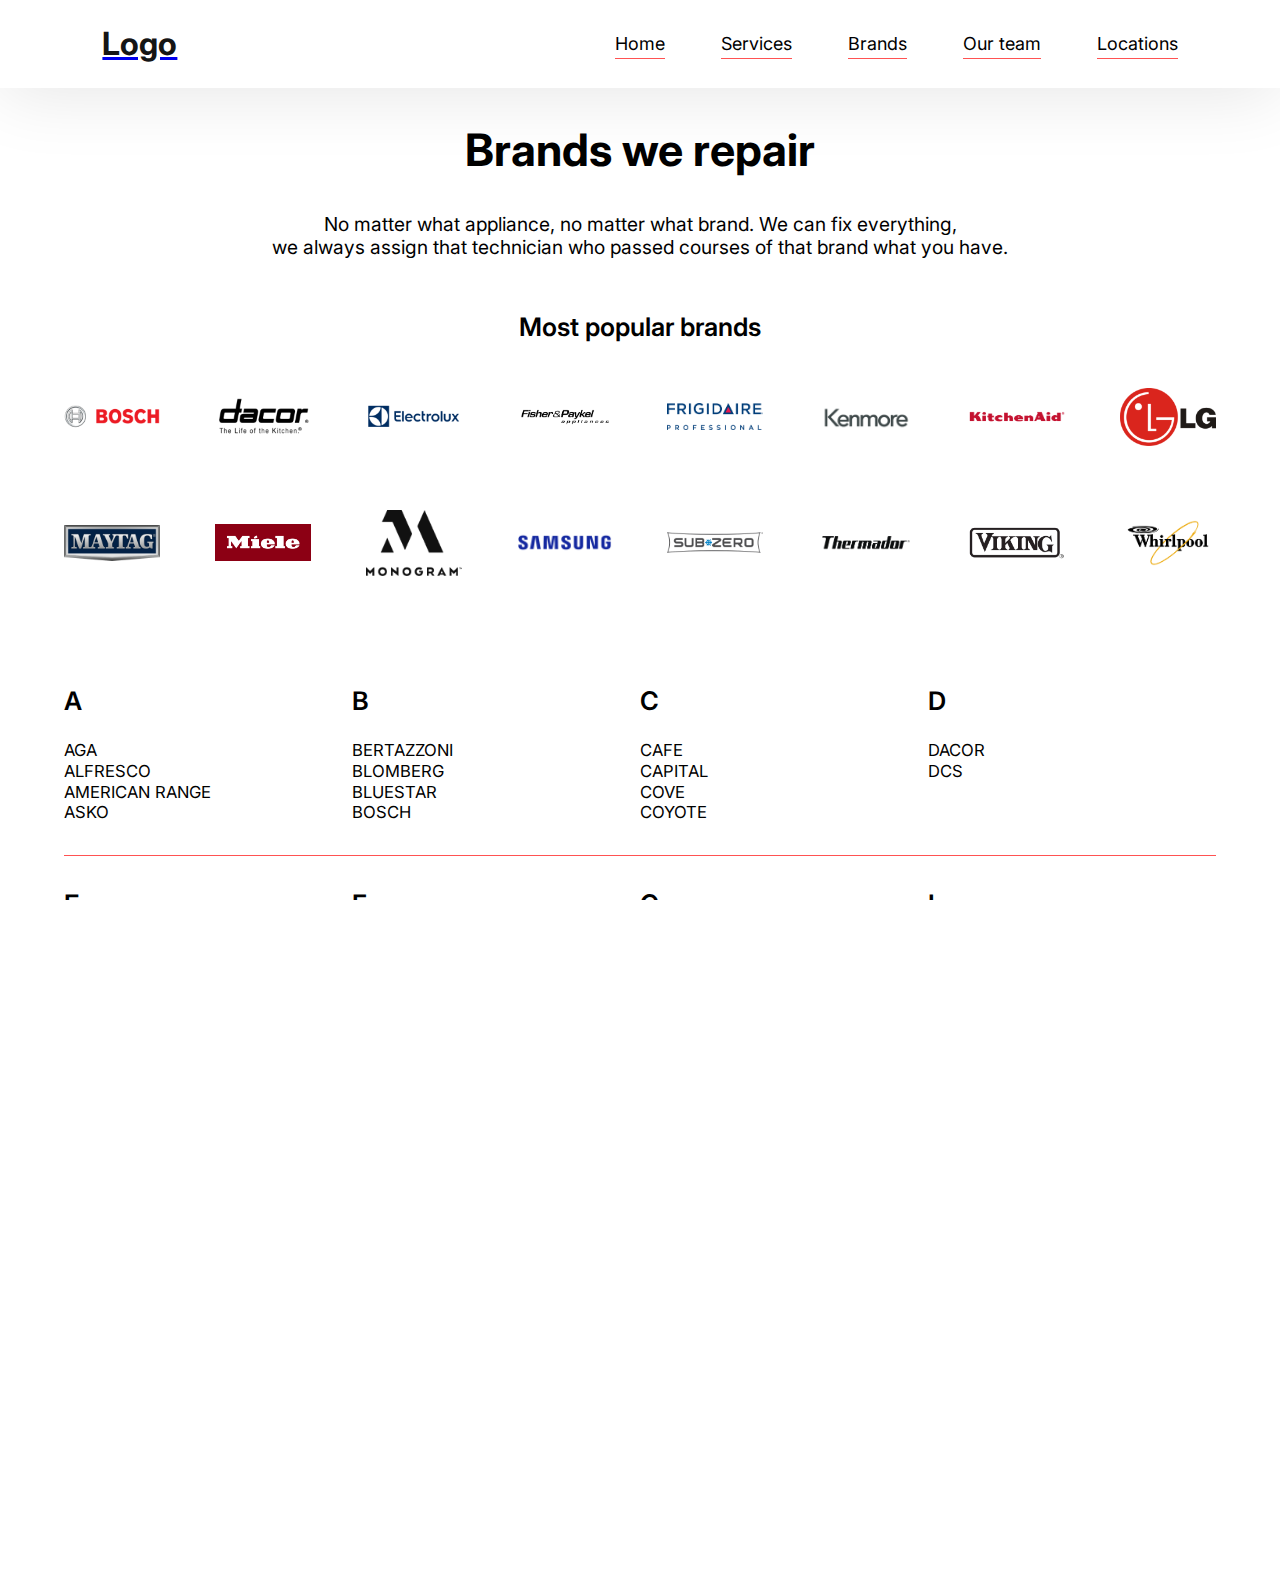
==== brands.html @ aed4b924 "Brands page initial pass" ====
<!DOCTYPE html>
<html lang="en">

<head>
  <meta charset="UTF-8">
  <meta http-equiv="X-UA-Compatible" content="IE=edge">
  <meta name="viewport" content="width=device-width, initial-scale=1.0">
  <link rel="preconnect" href="https://fonts.googleapis.com">
  <link rel="preconnect" href="https://fonts.gstatic.com" crossorigin>
  <link href="https://fonts.googleapis.com/css2?family=Inter:wght@400;500&family=M+PLUS+1:wght@500&display=swap"
    rel="stylesheet">
  <link rel="stylesheet" href="./commonStyle.css">
  <link rel="stylesheet" href="./style.css">
  <script defer src="./main.js"></script>
  <title>Brands</title>
</head>

<body>
  <header class='main-header'>
    <div class="menu-wrap">
      <!-- Logo container -->
      <a href='./index.html' target='_blank' class="logo-wrap">
        <h1 class="logo">Logo</h1>
      </a>

      <!-- When this is checked, nav menu is dropped -->
      <input type='checkbox' id='nav-tog'>

      <!-- Hamburger btn -->
      <label for='nav-tog' class="drop-trigger">
        <img src="./media/nav.svg" alt="" srcset="">
      </label>

      <!-- Menu -->
      <nav class="main-nav">
        <!-- Menu items -->
        <a href='./index.html' class="nav-item">
          <span>Home</span>
        </a>
        <a href='./services.html' class="nav-item">
          <span>Services</span>
        </a>
        <a href='./brands.html' class="nav-item">
          <span>Brands</span>
        </a>
        <a href='./team.html' class="nav-item">
          <span>Our team</span>
        </a>
        <a href='#' class="nav-item">
          <span>Locations</span>
        </a>
      </nav>
    </div>
  </header>
  <section id="brands">
    <h1 class="page-title">Brands we repair</h1>
    <h2 class="page-description">No matter what appliance, no matter what brand. We can fix everything, </br>we always
      assign
      that technician who passed
      courses of that brand what you have.
    </h2>

    <h3 id="popular-brands">Most popular brands</h3>

    <div id="brands-gallery">
      <div class="brands-row">
        <div class="brand-logo"><img src="./media/brands/bosch.png" alt="" srcset=""></div>
        <div class="brand-logo"><img src="./media/brands/dacor.png" alt="" srcset=""></div>
        <div class="brand-logo"><img src="./media/brands/electrolux.png" alt="" srcset=""></div>
        <div class="brand-logo"><img src="./media/brands/fisherpaykel.png" alt="" srcset=""></div>
        <div class="brand-logo"><img src="./media/brands/frigidaire.png" alt="" srcset=""></div>
        <div class="brand-logo"><img src="./media/brands/kenmore.png" alt="" srcset=""></div>
        <div class="brand-logo"><img src="./media/brands/kitchenaid.png" alt="" srcset=""></div>
        <div class="brand-logo"><img src="./media/brands/lg.png" alt="" srcset=""></div>
      </div>
      <div class="brands-row">
        <div class="brand-logo"><img src="./media/brands/maytag.png" alt="" srcset=""></div>
        <div class="brand-logo"><img src="./media/brands/miele.png" alt="" srcset=""></div>
        <div class="brand-logo"><img src="./media/brands/monogram.png" alt="" srcset=""></div>
        <div class="brand-logo"><img src="./media/brands/samsung.png" alt="" srcset=""></div>
        <div class="brand-logo"><img src="./media/brands/subzero.png" alt="" srcset=""></div>
        <div class="brand-logo"><img src="./media/brands/thermador.png" alt="" srcset=""></div>
        <div class="brand-logo"><img src="./media/brands/viking.png" alt="" srcset=""></div>
        <div class="brand-logo"><img src="./media/brands/whirlpool.png" alt="" srcset=""></div>
      </div>
    </div>
    <div id="alphabet-selector">
      <div class="letters-row">
        <h2 class="letter">A</h2>
        <h2 class="letter">B</h2>
        <h2 class="letter">C</h2>
        <h2 class="letter">D</h2>
        <h2 class="letter">E</h2>
        <h2 class="letter">F</h2>
        <h2 class="letter">G</h2>
        <h2 class="letter">H</h2>
        <h2 class="letter">I</h2>
      </div>
      <div class="letters-row">
        <h2 class="letter">J</h2>
        <h2 class="letter">K</h2>
        <h2 class="letter">L</h2>
        <h2 class="letter">M</h2>
        <h2 class="letter">N</h2>
        <h2 class="letter">O</h2>
        <h2 class="letter">P</h2>
        <h2 class="letter">Q</h2>
        <h2 class="letter">R</h2>
      </div>
      <div class="letters-row">
        <h2 class="letter">S</h2>
        <h2 class="letter">T</h2>
        <h2 class="letter">U</h2>
        <h2 class="letter">V</h2>
        <h2 class="letter">W</h2>
        <h2 class="letter">X</h2>
        <h2 class="letter">Y</h2>
        <h2 class="letter">Z</h2>
      </div>
    </div>

    <div id="brands-alphabet">
    </div>
  </section>

</body>

</html>
---- commonStyle.css ----
:root {
  --header-color: #fff;
  --header-text-color: #151515;
  --header-hover-border: #FF5252;
  --inter-font-family: 'Inter';
  --mplus-font-family: 'M PLUS 1';
  --book-button-color: #FF5252;
  --book-button-text-color: #F7F7F7;
}

/* NAVIGATION */
header {
  width: 100vw;
  height: 64px;
  background: var(--header-color);
  box-shadow: 0px 6px 70px rgba(0, 0, 0, 0.1);
  display: flex;
  justify-content: center;
  font-family: var(--inter-font-family);
  padding: 0 8vw;
}

.menu-wrap {
  display: flex;
  flex-wrap: nowrap;
  justify-content: space-between;
  align-items: center;
  max-width: 100vw;
  width: 100%;
  margin: auto;
}

.logo-wrap {
  width: 50px;
  min-height: 40px;
}

.logo-wrap .logo {
  color: var(--header-text-color);
}

/* =====================
    Mobile Nav closed
====================== */
.main-nav {
  position: absolute;
  top: 0;
  left: 0;
  width: 100%;
  height: 0vh;
  transition: height .0s ease-out .4s, opacity .2s ease-out .2s, top .2s ease-in 0s;
  opacity: 0;
  display: flex;
  flex-direction: column;
  align-items: center;
  z-index: 3;
  overflow: hidden;
  background-color: rgb(240, 240, 240);
  top: -100%
}

.nav-item {
  display: block;
  padding: 8px 0;
  color: rgb(0, 0, 0);
  font-size: 20px;
  width: 100%;
  text-align: center;
  z-index: 100;
  margin-bottom: 32px;
}

.nav-item:first-of-type {
  margin-top: 100px;
}

a.nav-item {
  text-decoration: none;
}

.nav-item span {
  padding-bottom: 4px;
  border-bottom: 1px solid var(--header-hover-border);
}

.drop-trigger {
  z-index: 4;
  cursor: pointer;
}

/* Checkbox used for toggle */
#nav-tog {
  display: none;
}

#nav-tog:checked~.main-nav {
  transition: height .23s ease-in 0s, opacity .2s ease-in 0s, top .23s ease-out .21s;
  opacity: 0.95;
  height: 100vh;
  top: 0%;
  overflow-y: scroll;
}

.primary-btn,
.secondary-btn {
  color: white;
  display: inline-block;
  background-color: var(--book-button-color);
  text-shadow: none;
  font-weight: 400;
  color: var(--book-button-text-color);
  width: 15vw;
  text-align: center;
  padding: 12px 0;
  font-family: var(--inter-font-family);
  font-size: 1.5vw;
  text-decoration: none;
  border-radius: 8px;
  margin: 10px 20px 0 20px;
  transition: 0.3s;
}

.secondary-btn {
  color: var(--header-text-color);
  background-color: var(--book-button-text-color);
  border: 1px solid #151515;
  cursor: pointer;
}

.primary-btn:hover {
  background-color: #EE2B2B;
}

.primary-btn:active {
  background-color: #E02828;
}

/* ============================
    Large screen nav
============================= */
@media screen and (min-width: 744px) {
  header {
    height: 88px;
  }

  /* Hides mobile-specific elements */
  .drop-trigger {
    display: none;
  }

  .main-nav {
    height: auto;
    position: relative;
    top: 0%;
    flex-direction: row;
    justify-content: flex-end;
    opacity: 1;
    background: rgba(0, 0, 0, 0);
  }

  .nav-item:first-of-type {
    margin-top: 0;
  }

  .nav-item {
    font-size: 18px;
    width: auto;
    margin-bottom: 0;
  }

  .nav-item:not(:first-child) {
    margin-left: 56px;
  }
}
---- style.css ----
:root {
  --header-color: #fff;
  --header-text-color: #151515;
  --header-hover-border: #FF5252;
  --inter-font-family: 'Inter';
  --mplus-font-family: 'M PLUS 1';
  --book-button-color: #FF5252;
  --book-button-text-color: #F7F7F7;
}

* {
  margin: 0;
  padding: 0;
  box-sizing: border-box;
  line-height: 1.24;
  font-family: var(--inter-font-family);
}

html, body {
  width: 100%;
  height: 100vh;
  overflow-x: hidden;
}

section {
  padding: 0 5% 5% 5%;
}

/* CAROUSEL */
#hero, #carousel {
  padding: 0;
  height: 50vh;
  min-height: 400px;
  overflow: hidden;
}

#carousel {
  position: relative;
}

#carousel h1 {
  font-family: var(--mplus-font-family);
  font-size: min(5vw, 96px);
  margin-bottom: 3vh;
}

#carousel h3 {
  font-family: var(--mplus-font-family);
  font-size: min(48px, 2.4vw);
  line-height: 1.34;
  letter-spacing: 4.5%;
  text-align: center;
  padding: 0 20%;
  margin-bottom: 4vh;
}

#carousel::after {
  content: "";
  position: absolute;
  left: 0;
  top: 0;
  box-shadow: inset 0px 0px 120px 30px rgba(0, 0, 0, 0.35);
  width: 100%;
  height: 100%;
  pointer-events: none;
}

#carousel ul {
  overflow: auto;
  display: flex;
  height: 50vh;
  min-height: 400px;
  scroll-snap-type: x mandatory;
  scroll-snap-points-y: repeat(100%);
  scroll-behavior: smooth;
  background: gray;
  -ms-overflow-style: none;
  /* IE and Edge */
  scrollbar-width: none;
  /* Firefox */
  width: 100%;
}

#carousel ul::-webkit-scrollbar {
  display: none;
  /* Hide scrollbar for Chrome, Safari and Opera */
}

#carousel ul li {
  width: 100%;
  min-width: 100%;
  list-style: none;
  background: url(./media/hero/ozone.png) center center / cover no-repeat;
  scroll-snap-align: start;
  display: flex;
  justify-content: center;
  align-items: center;
  color: white;
  font-weight: bold;
  font-size: 30px;
  text-align: center;
  text-shadow: 0px 0px 10px rgba(0, 0, 0, 0.75);
}

#carousel ul li div {
  z-index: 2;
}

#carousel ol {
  position: absolute;
  bottom: 2vh;
  display: flex;
  justify-content: center;
  left: 50%;
  transform: translateX(-50%);
  z-index: 9;
}

#carousel ol li {
  list-style: none;
  padding: 0 1vw;
}

#carousel ol li p {
  font-family: var(--mplus-font-family);
  font-size: 16px;
  color: #ADADAD;
  margin-bottom: 4px;
}

#carousel ol li a {
  display: block;
  width: 5vw;
  border: 2px solid #ADADAD;
  border-radius: 10px;
}

#carousel ol li.selected a {
  border: 2px solid #FBFBFB;
}

#carousel ol li.selected p {
  color: #FBFBFB;
}

#carousel .prev,
#carousel .next {
  user-select: none;
  cursor: pointer;
  font-size: 50px;
  color: white;
  position: absolute;
  left: 0;
  padding: 4vw;
  top: 50%;
  transform: translateY(-50%);
  z-index: 9;
}

#carousel .next {
  left: auto;
  right: 0;
}

/* DEMO CSS */
#carousel ul li:nth-child(2) {
  background-image: url(./media/hero/freeDiagnostic.png);
}

#carousel ul li:nth-child(3) {
  background-image: url(./media/hero/50Off.png);
}

/* SERVICES PAGE */
section#services {
  width: 100%;
}

#services-gallery {
  width: 100%;
  margin: 4% 0;
  display: grid;
  grid-template-columns: 1fr 1fr 1fr;
}

h1.page-title {
  width: 100%;
  margin-top: 3%;
  font-family: var(--inter-font-family);
  font-size: 3.5vw;
  text-align: center;
}

#welcome-name {
  color: #DC2041;
  text-transform: uppercase;
  margin-top: 1vw;
}

h2.page-description {
  width: 100%;
  margin-top: max(3%, 20px);
  font-family: var(--inter-font-family);
  font-size: max(15px, 1.5vw);
  text-align: center;
  line-height: 1.24;
  font-weight: 400;
}

.service-tile {
  display: flex;
  flex-direction: column;
  align-items: center;
  font-family: var(--inter-font-family);
  margin-bottom: 15%;
}

.service-tile img {
  max-width: 250px;
  width: 27vw;
}

.service-name {
  font-size: 2.5vw;
  font-weight: 600;
  line-height: 1.24;
  margin: 3.7% 0;
}

.divider {
  width: 72px;
  height: 2px;
  background-color: var(--header-hover-border);
  margin-bottom: 1%;
}

.service-learn-more {
  font-size: 20px;
  line-height: 1.24;
  font-weight: 400;
  margin-top: 6px;
  margin-bottom: 5%;
}

.service-learn-more:hover {
  cursor: pointer;
}

#service-advantages {
  margin: 4% 0;
  display: flex;
  justify-content: center;
  align-items: center;
  flex-wrap: wrap;
}

.advantage-tile {
  width: 18vw;
  min-width: 312px;
  height: 150px;
  display: flex;
  justify-content: center;
  align-items: center;
  padding-left: 2%;
  border: 1px solid var(--header-hover-border);
  border-radius: 16px;
  font-family: var(--inter-font-family);
  margin: 1.5vw 2vw;
}

.advantage-tile img {
  margin-right: 15%;
}

.advantage-tile p {
  font-size: max(20px, 1.1vw);
}

/* MODAL */

#modal .primary-btn,
#modal .secondary-btn {
  font-size: max(15px, 1.2vw);
}

#modal-heading {
  width: 100%;
  display: flex;
  justify-content: space-between;
  align-items: center;
  margin-bottom: 2%;
}

#modal-title {
  font-size: max(20px, 2vw);
  font-weight: 400;
}

#modal-divider {
  width: 80%;
  height: 2px;
  background-color: var(--header-hover-border);
}

#modal-description {
  width: 90%;
  margin-top: 40px;
  font-size: max(15px, 1.2vw);
  line-height: 1.4;
  max-height: 50vh;
  overflow-y: scroll;
}

#modal-buttons {
  width: 100%;
  display: flex;
  justify-content: center;
  align-items: center;
  margin-top: 40px;
}

.close-modal {
  width: 24px;
  height: 24px;
  background-color: #FBFBFB;
  cursor: pointer;
  z-index: 999;
}

.mask {
  position: fixed;
  top: 0;
  left: 0;
  width: 100vw;
  height: 100vh;
  background: rgba(0, 0, 0, 0.65);
  z-index: 5;
  visibility: hidden;
  opacity: 0;
  transition: 0.3s;
  display: flex;
  justify-content: center;
  align-items: center;
}

.modal {
  width: 50vw;
  background: #FBFBFB;
  z-index: 999;
  visibility: hidden;
  opacity: 0;
  transition: 0.3s ease-out;
  transform: translateY(45px);
  padding: 2vw 3.7vw;
  font-family: var(--inter-font-family);
  border-radius: 24px;
}

.active {
  visibility: visible;
  opacity: 1;
  display: flex;
  justify-content: center;
  align-items: center;
}

.active .modal {
  visibility: visible;
  opacity: 1;
  transform: translateY(0);
}

/* ABOUT */
h2.border-bottom-text {
  border-bottom: 1px solid #FF5252;
}

#year-insert {
  color: #DC2041;
  text-transform: uppercase;
}

#about-text-content {
  margin-top: 6%;
  width: 100%;
  display: flex;
  justify-content: space-between;
}

#about-text {
  width: 50vw;
}

#about-logo {
  width: 20vw;
  margin: 0 3vw;
}

#about-services {
  height: 100%;
}

#about-services ul {
  height: 100%;
  display: flex;
  flex-direction: column;
  justify-content: space-between;
}

#about-text-content .page-description {
  text-align: left;
}

#logo-content {
  display: flex;
  align-items: center;
  width: 50vw;
  justify-content: flex-end;
}

#logo-content ul {
  list-style: none;
}

.about-services-tile {
  display: flex;
  align-items: center;
  padding: 1vw  3.5vw;
  border: 1px solid #FF5252;
  border-radius: 16px;
  margin: 1vw 0;
}

.about-services-tile img {
  margin-right: 1vw;
  width: 24px;
  height: 24px;
}

#coupon-section {
  width: 100%;
  display: flex;
  justify-content: space-between;
  align-items: center;
}

#coupon-section h2,
#coupon-section h3 {
  font-size: 3.5vw;
  color: #FF5252;
  text-transform: uppercase;
  margin: 0 0 20px 0;
  width: 100%;
  text-align: center;
  white-space: nowrap;
}

#coupon-section h3 {
  font-size: 2vw;
}

#coupon {
  min-width: 50%;
  display: flex;
  flex-direction: column;
  align-items: center;
  border: 1px solid #FF5252;
  padding: 2% 5%;
  border-radius: 16px;
}

#coupon p {
  color: #BEBEBE;
  margin-top: 20px;
  text-align: center;
}

/* OUR TEAM */

#team-gallery {
  display: grid;
  grid-template-columns: 1fr 1fr 1fr 1fr;
  padding: 5% 0 5% 0;
}

.team-tile {
  display: flex;
  flex-direction: column;
  align-items: center;
  margin-bottom: 10%;
}

.team-photo {
  width: 304px;
  border: 1px solid #FF5252;
  border-radius: 16px;
  display: flex;
  justify-content: center;
  align-items: flex-end;
  flex: 1;
}

.team-tile h3 {
  font-size: max(24px, 2vw);
  margin-top: 1vw;
  font-weight: 600;
}

.team-tile .role {
  line-height: 2.7;
  font-size: max(14px, 1vw);
  border-bottom: 1px solid #FF5252;
}

.team-tile .leave-review {
  line-height: 2.7;
  font-size: max(16px, 1vw);
  color: black;
  cursor: pointer;
}

#reviews {
  display: flex;
  flex-direction: column;
  align-items: center;
}

#reviews .primary-btn {
  width: 25vw;
}

#customers-reviews-gallery {
  width: 100%;
  display: flex;
  margin-top: 5%;
  margin-bottom: 2%;
  justify-content: space-between;
  overflow: scroll;
}

/* Hide scrollbar for Chrome, Safari and Opera */
#customers-reviews-gallery::-webkit-scrollbar {
  display: none;
}

/* Hide scrollbar for IE, Edge and Firefox */
#customers-reviews-gallery {
  -ms-overflow-style: none;
  /* IE and Edge */
  scrollbar-width: none;
  /* Firefox */
}

.review-tile {
  width: 350px;
  min-width: 200px;
  max-height: 400px;
  flex: 1;
  border: 1px solid #FF5252;
  border-radius: 16px;
  padding: 20px;
  margin: 20px;
}

.review-tile .customer-name {
  font-size: max(16px, 1vw);
  margin-bottom: 20px;
  overflow: hidden;
  white-space: nowrap;
  text-overflow: ellipsis;
}

.review-tile .review-text {
  font-size: max(12px, 0.8vw);
  max-height: 70%;
  overflow: auto;
}

.stars-container {
  margin-bottom: 20px;
}

.stars-container svg {
  transition: 0.25s ease;
  fill: #F8BD25;
}

.review-stars {
  width: 100%;
  margin: 3.5vw 0;
  display: flex;
  justify-content: center;
  align-items: center;
}

.review-stars svg {
  fill: #BEBEBE;
}

.review-stars .selected {
  fill: #F8BD25;
}

.name-input, .review-input {
  border: 1px solid #FF5252;
  border-radius: 16px;
  padding: 16px;
  font-family: var(--inter-font-family);
  font-size: max(1.2vw, 16px);
}

.name-input {
  width: 50%;
}

.review-input {
  width: 100%;
  max-width: 100%;
  margin-top: 20px;
}

/* BRANDS */

#brands {
  display: flex;
  flex-direction: column;
  align-items: center;
}

h3#popular-brands,
h3.brand-letter {
  font-size: 2vw;
  font-weight: 600;
}

h3#popular-brands {
  text-align: center;
  margin: 4vw 0 2vw 0;
}

h3.brand-letter {
  margin-bottom: 24px;
}

.brands-row {
  display: flex;
  justify-content: space-between;
  align-items: center;
  width: 100%;
}

.brand-logo {
  width: calc(100% / 12);
  height: 96px;
  display: flex;
  justify-content: center;
  align-items: center;
  margin-bottom: 30px;
}

.brand-logo img {
  width: 100%;
  object-fit: contain;
}

#alphabet-selector {
  width: fit-content;
  margin-top: 5vw;
  border: 1px solid #FF5252;
  border-radius: 8px;
  display: none;
}

.letters-row {
  width: 100%;
  display: flex;
  justify-content: center;
}

.letters-row .letter {
  margin: 2vw;
  cursor: pointer;
}

.letter.empty {
  color: #BEBEBE;
  cursor: not-allowed;
}

#brands-alphabet {
  width: 100%;
  display: grid;
  grid-template-columns: 1fr 1fr 1fr 1fr;
  margin-top: 5vw;
}

.brand-block {
  margin-bottom: 2.5vw;
  padding-bottom: 2.5vw;
  border-bottom: 1px solid #FF5252;
}

.brand-block:nth-last-child(4),
.brand-block:nth-last-child(3),
.brand-block:nth-last-child(2),
.brand-block:nth-last-child(1) {
  border: none;
}

.brand-block p {
  font-size: max(1.3vw, 16px);
  line-height: 1.24;
}

@media screen and (max-width: 1200px){
  h3#popular-brands,
  h3.brand-letter {
    font-size: max(3.5vw, 16px);
  }

  #brands-gallery {
    flex-wrap: nowrap;
    max-width: 100%;
    overflow: auto;
  }

  .brand-logo {
    width: calc(100% / 5);
    min-width:calc(100% / 5);
    margin-right: 30px;
  }
  
}


@media screen and (max-width: 1400px) {
  #team-gallery {
    grid-template-columns: 1fr 1fr 1fr;
  }
}

@media screen and (max-width: 1050px) {
  #team-gallery {
    display: flex;
    max-width: 100%;
    overflow: scroll;
  }

  .team-tile {
    margin: 0 10px;
  }

  /* Hide scrollbar for Chrome, Safari and Opera */
  #team-gallery::-webkit-scrollbar {
    display: none;
  }

  /* Hide scrollbar for IE, Edge and Firefox */
  #team-gallery {
    -ms-overflow-style: none;
    /* IE and Edge */
    scrollbar-width: none;
    /* Firefox */
  }
}

@media screen and (max-width: 744px) {
  #hero, #carousel, #carousel ul {
    height: 30vh;
    min-height: 400px;
  }

  #carousel h1 {
    font-size: 7vw;
  }

  /* SERVICES */
  h1.page-title,
  h1.page-title {
    font-size: max(24px, 5vw);
  }

  .service-learn-more {
    font-size: 2.5vw;
  }

  .primary-btn,
  .secondary-btn {
    /* padding: 8px 0; */
    font-size: 2.5vw;
    width: 20vw;
    white-space: nowrap;
  }

  .modal {
    border-radius: 3vw;
    width: 87vw;
    padding: 5vw;
  }

  .close-modal {
    width: 3.2vw;
    height: 3.2vw;
  }

  #modal-buttons .primary-btn,
  #modal-buttons .secondary-btn {
    font-size: max(10px, 1.2vw);
    margin-top: 10px;
    margin-bottom: 5px;
  }

  #modal-buttons .primary-btn {
    margin-left: 5px;
  }

  #modal-buttons .secondary-btn {
    margin-right: 5px;
  }

  .advantage-tile {
    padding: 2%;
    height: 112px;
    width: 40vw;
    min-width: 200px;
  }

  .advantage-tile img {
    width: 40px;
    margin: 10%;
    margin-left: 5%;
  }

  .advantage-tile p {
    font-size: max(15px, 1.5vw);
  }

  /* ABOUT */
  section {
    padding: 0 5% 10% 5%;
  }

  #about-text-content {
    flex-direction: column;
  }

  #about-text {
    width: 100%;
    display: flex;
    flex-direction: column;
    justify-content: center;
    align-items: center;
  }


  #about-text-content .page-description.border-bottom-text {
    max-width: 70%;
    text-align: center;
    padding: 0;
  }

  #logo-content {
    width: 100%;
    justify-content: space-between;
    margin-top: 2.5vw;
  }

  #about-logo {
    width: 40vw;
    margin: 0 3vw 0 0;
  }

  .about-services-tile {
    padding: 2vw 3.5vw;
    margin: 2vw 0;
  }
  
  #coupon-section {
    flex-direction: column;
  }

  #coupon {
    min-width: 100%;
  }

  #limited-offer {
    display: none;
  }

  #coupon-section h2 {
    font-size: max(24px, 5vw);
  }

  #coupon-section h3 {
    font-size: max(20px, 3vw);
  }

  .team-photo {
    max-width: 55vw;
    height: 300px;
    min-height: 300px;
  }

  .team-photo img {
    max-width: 100%;
    max-height: 350px;
    object-fit: contain;
    object-position: bottom;
  }

  .review-tile {
    width: 312px;
    min-width: 312px;
    height: 370px;
    margin-left: 10px;
    margin-right: 10px;  
  }

  /* MOBILE HERE */

  #alphabet-selector {
    display: block;
  }

  .brand-block {
    position: absolute;
    display: none;
    border: none;
  }
}

@media screen and (max-width: 500px) {
  #carousel h3 {
    font-size: 3.4vw;
  }

  #carousel ol li p {
    font-size: 10px;
  }

  .advantage-tile {
    width: 90vw;
    height: 90px;
    justify-content: flex-start;
  }

  .advantage-tile img {
    width: 40px;
    margin: 0 20px 0 20px;
  }

  #logo-content {
    flex-direction: column;
  }

  #about-logo {
    width: 40vw;
    margin: 4vw 0;
  }

  #about-services, #about-services ul {
    width: 100%;
  }

  .about-services-tile {
    padding: 3vw 3.5vw;
  }

  .about-services-tile img {
    margin-right: 15px;
  }

}

@media screen and (max-width: 400px) {
  #services-gallery {
    margin: 4% 0;
    display: grid;
    grid-template-columns: 1fr 1fr;
  }

  .service-tile img {
    width: 33vw;
  }

  .service-name {
    font-size: 3.5vw;
  }

  .primary-btn,
  .secondary-btn {
    width: 30vw;
  }

  .brand-logo {
    height: 64px;
    margin-right: 15px;
    margin-bottom: 15px;
  }
}

@media screen and (max-height: 600px) {
  #carousel h1 {
    margin-bottom: 3vh;
  }

  #carousel h3 {
    margin-bottom: 5vh;
  }

  #carousel ul li {
    align-items: flex-start;
  }

  #carousel .content {
    margin-top: 5vh;
  }
}

@media screen and (max-height: 360px) {
  #carousel ol {
    display: none;
  }
}
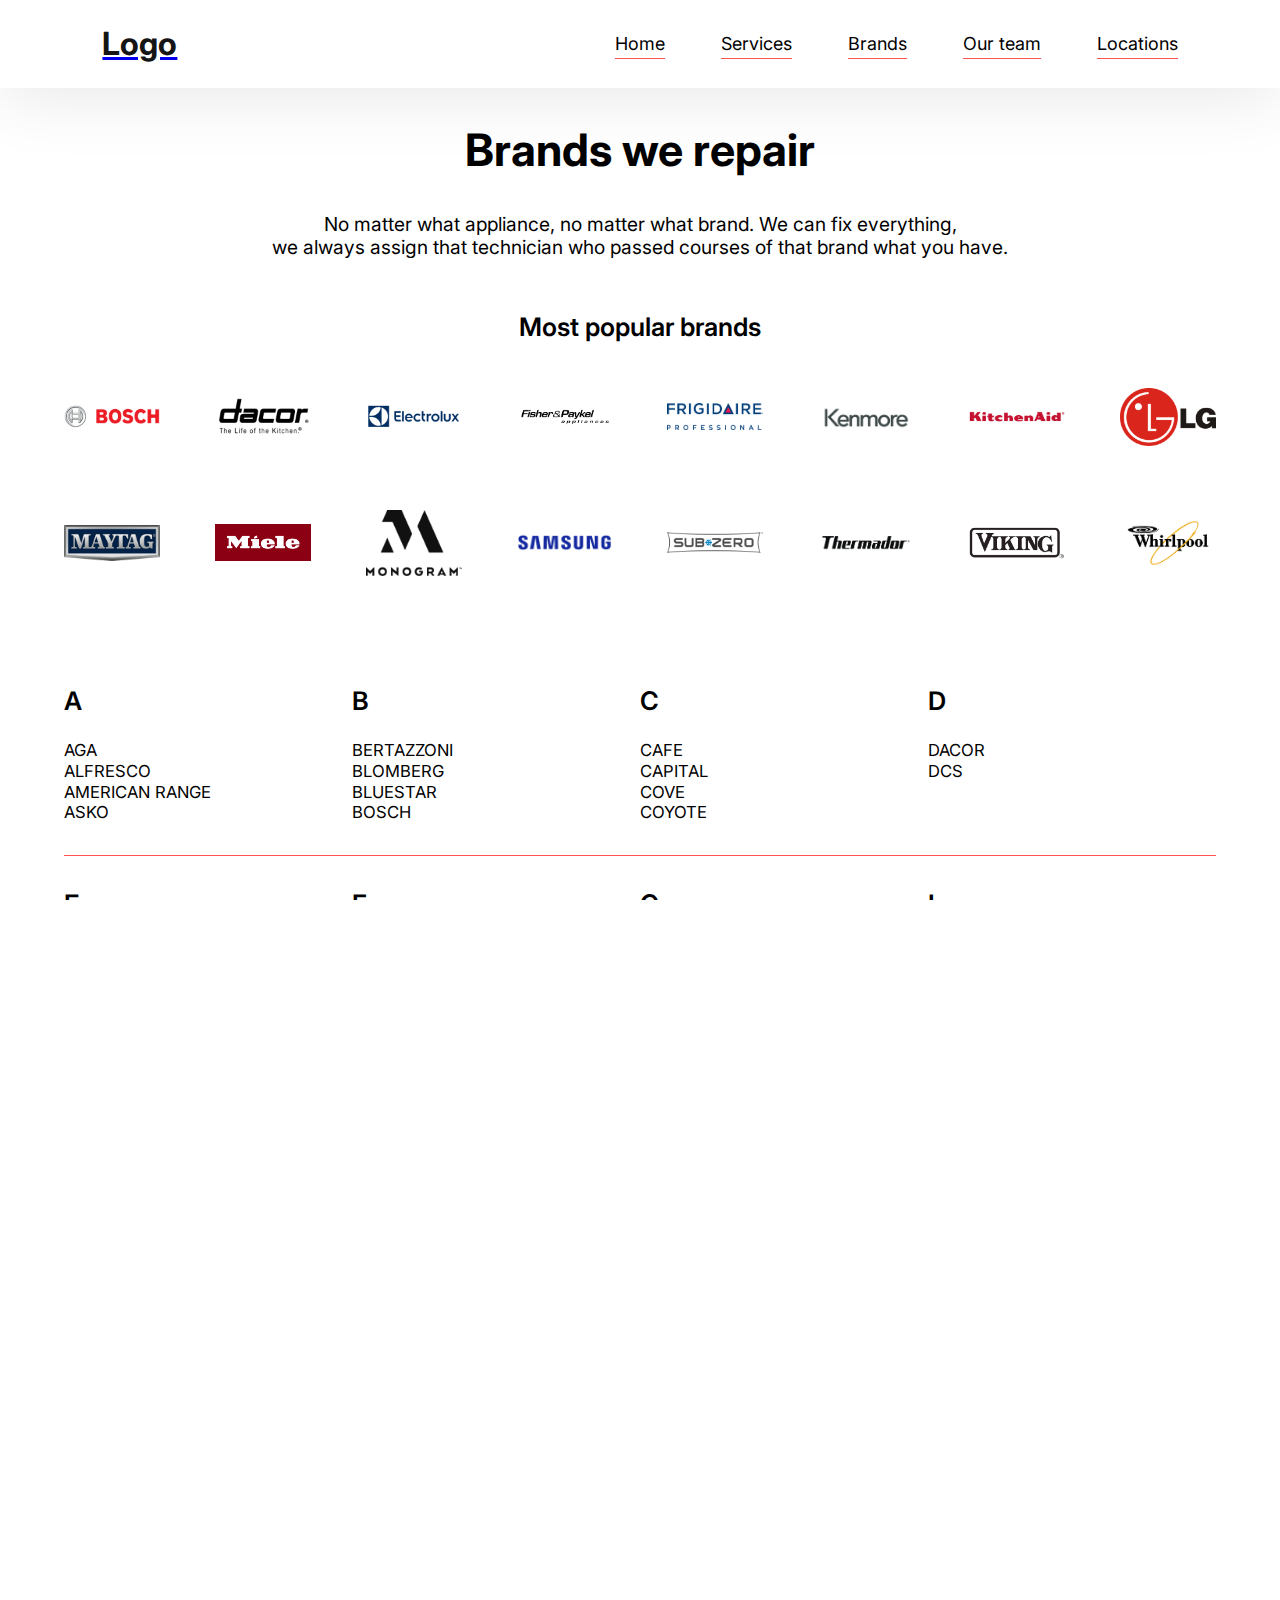
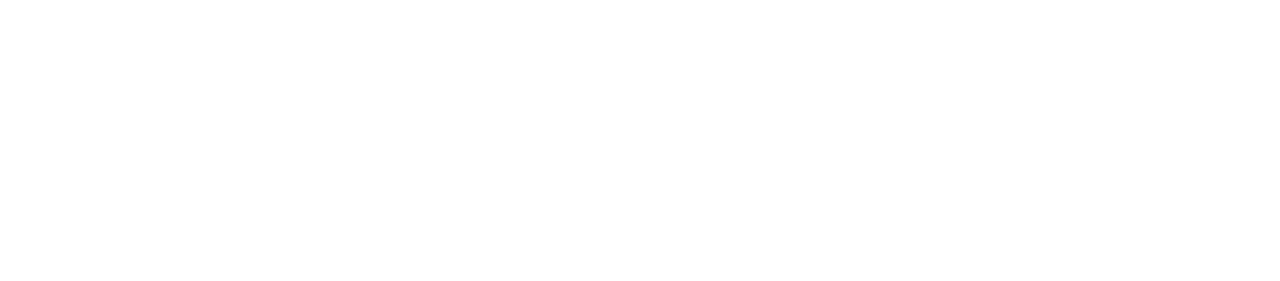
==== commit b556531a: "Footer" ====
--- a/brands.html
+++ b/brands.html
@@ -46,7 +46,7 @@
         <a href='./team.html' class="nav-item">
           <span>Our team</span>
         </a>
-        <a href='#' class="nav-item">
+        <a href='./location.html' class="nav-item">
           <span>Locations</span>
         </a>
       </nav>
@@ -122,7 +122,48 @@
     <div id="brands-alphabet">
     </div>
   </section>
-
+  <footer>
+    <div id="left-footer">
+      <h3>(123)-456-7890</h3>
+      <h4>our-email@gmail.com</h4>
+      <a class="primary-btn" href="https://www.google.com">Request a service</a>
+    </div>
+    <div id="center-footer">
+      <h5>We work to provide people with comfort and quality service with guarantee for all work</h5>
+      <img src="" alt="" id="footer-logo">
+      <h5>2023 MASTER APPLIANCE</h5>
+    </div>
+    <div id="footer-nav" class="mobile-hidden">
+      <h4>Useful links</h4>
+      <ul>
+        <li>
+          <a href='./index.html'>
+            <span>Home</span>
+          </a>
+        </li>
+        <li>
+          <a href='./services.html'>
+            <span>Services</span>
+          </a>
+        </li>
+        <li>
+          <a href='./brands.html'>
+            <span>Brands</span>
+          </a>
+        </li>
+        <li>
+          <a href='./team.html'>
+            <span>Our team</span>
+          </a>
+        </li>
+        <li>
+          <a href='./location.html'>
+            <span>Locations</span>
+          </a>
+        </li>
+      </ul>
+    </div>
+  </footer>
 </body>
 
 </html>--- a/commonStyle.css
+++ b/commonStyle.css
@@ -6,6 +6,7 @@
   --mplus-font-family: 'M PLUS 1';
   --book-button-color: #FF5252;
   --book-button-text-color: #F7F7F7;
+  --footer-color: #BEBEBE;
 }
 
 /* NAVIGATION */
@@ -135,10 +136,43 @@
   background-color: #E02828;
 }
 
+footer {
+  display: flex;
+  height: 300px;
+  padding: 3% 5%;
+  justify-content: space-between;
+  align-items: stretch;
+  background-color: var(--footer-color);
+  font-family: var(--inter-font-family);
+}
+
+footer h5 {
+  font-weight: 400;
+}
+
+footer div {
+  display: flex;
+  flex-direction: column;
+  justify-content: space-between;
+  height: 100%;
+  align-items: center;
+  margin: 0 20px;
+}
+
+footer li {
+  list-style: none;
+  margin: 5px;
+}
+
+footer li a {
+  text-decoration: none;
+  color: var(--header-text-color);
+}
+
 /* ============================
     Large screen nav
 ============================= */
-@media screen and (min-width: 744px) {
+@media screen and (min-width: 1200px) {
   header {
     height: 88px;
   }
@@ -172,3 +206,23 @@
     margin-left: 56px;
   }
 }
+
+@media screen and (max-width: 744px) {
+  footer {
+    padding: 5%;
+    flex-direction: column;
+  }
+
+  footer .mobile-hidden {
+    display: none;
+  }
+
+  footer .primary-btn {
+    margin: 5% 0;
+    width: 25vw;
+  }
+
+  footer h5 {
+    text-align: center;
+  }
+}
--- a/style.css
+++ b/style.css
@@ -258,10 +258,11 @@
   width: 18vw;
   min-width: 312px;
   height: 150px;
-  display: flex;
-  justify-content: center;
-  align-items: center;
-  padding-left: 2%;
+  display: grid;
+  grid-template-columns: 1fr 2fr;
+  align-items: center;
+  justify-items: flex-start;
+  padding: 2%;
   border: 1px solid var(--header-hover-border);
   border-radius: 16px;
   font-family: var(--inter-font-family);
@@ -287,7 +288,7 @@
   width: 100%;
   display: flex;
   justify-content: space-between;
-  align-items: center;
+  align-items: flex-start;
   margin-bottom: 2%;
 }
 
@@ -308,7 +309,7 @@
   font-size: max(15px, 1.2vw);
   line-height: 1.4;
   max-height: 50vh;
-  overflow-y: scroll;
+  overflow-y: auto;
 }
 
 #modal-buttons {
@@ -319,7 +320,7 @@
   margin-top: 40px;
 }
 
-.close-modal {
+img.close-modal {
   width: 24px;
   height: 24px;
   background-color: #FBFBFB;
@@ -498,6 +499,7 @@
   justify-content: center;
   align-items: flex-end;
   flex: 1;
+  overflow: hidden;
 }
 
 .team-tile h3 {
@@ -601,7 +603,7 @@
   fill: #F8BD25;
 }
 
-.name-input, .review-input {
+.name-input, .review-input, .zipcode-input {
   border: 1px solid #FF5252;
   border-radius: 16px;
   padding: 16px;
@@ -609,7 +611,7 @@
   font-size: max(1.2vw, 16px);
 }
 
-.name-input {
+.name-input, .zipcode-input {
   width: 50%;
 }
 
@@ -712,7 +714,195 @@
   line-height: 1.24;
 }
 
+#map-block {
+  width: 100%;
+  margin-top: 5%;
+  display: flex;
+  flex-direction: column;
+}
+
+#map-block .zipcode-option {
+  height: 40px;
+  font-family: var(--inter-font-family);
+  padding: 10px;
+  font-size: 20px;
+}
+
+#map {
+  margin-top: 5%;
+  height: 400px; /* The height is 400 pixels */
+  width: 100%; /* The width is the width of the web page */
+}
+
+#zipcode-options {
+  border: 1px solid var(--book-button-color);
+  border-radius: 16px;
+}
+
+#zipcode-options.hidden {
+  display: none;
+}
+
+@media screen and (max-width: 1400px) {
+  #team-gallery {
+    grid-template-columns: 1fr 1fr 1fr;
+  }
+}
+
 @media screen and (max-width: 1200px){
+  #hero,
+  #carousel,
+  #carousel ul {
+    height: 30vh;
+    min-height: 500px;
+  }
+
+  #carousel h1 {
+    font-size: 7vw;
+  }
+
+  /* SERVICES */
+  h1.page-title,
+  h1.page-title {
+    font-size: max(24px, 5vw);
+  }
+
+  .service-learn-more {
+    font-size: 2.5vw;
+  }
+
+  .primary-btn,
+  .secondary-btn {
+    /* padding: 8px 0; */
+    font-size: 2.5vw;
+    width: 25vw;
+    white-space: nowrap;
+  }
+
+  .modal {
+    border-radius: 3vw;
+    width: 87vw;
+    padding: 5vw;
+  }
+
+  img.close-modal {
+    width: 3.2vw;
+    height: 3.2vw;
+  }
+
+  #modal-buttons .primary-btn,
+  #modal-buttons .secondary-btn {
+    font-size: max(10px, 1.2vw);
+    margin-top: 10px;
+    margin-bottom: 5px;
+  }
+
+  #modal-buttons .primary-btn {
+    margin-left: 5px;
+  }
+
+  #modal-buttons .secondary-btn {
+    margin-right: 5px;
+  }
+
+  .advantage-tile {
+    grid-template-columns: 1fr 4fr;
+    padding: 2%;
+    height: 112px;
+    width: 40vw;
+    min-width: 200px;
+  }
+
+  .advantage-tile img {
+    width: 40px;
+    margin: 10%;
+    margin-left: 5%;
+  }
+
+  .advantage-tile p {
+    font-size: max(15px, 1.5vw);
+  }
+
+  /* ABOUT */
+  section {
+    padding: 0 5% 10% 5%;
+  }
+
+  #about-text-content {
+    flex-direction: column;
+  }
+
+  #about-text {
+    width: 100%;
+    display: flex;
+    flex-direction: column;
+    justify-content: center;
+    align-items: center;
+  }
+
+  #about-text-content .page-description.border-bottom-text {
+    max-width: 70%;
+    text-align: center;
+    padding: 0;
+  }
+
+  #logo-content {
+    width: 100%;
+    justify-content: center;
+    margin-top: 2.5vw;
+  }
+
+  #about-logo {
+    width: 40vw;
+    margin: 0 3vw 0 0;
+  }
+
+  .about-services-tile {
+    padding: 2vw 3.5vw;
+    margin: 2vw 0;
+  }
+
+  #coupon-section {
+    flex-direction: column;
+  }
+
+  #coupon {
+    min-width: 100%;
+  }
+
+  #limited-offer {
+    display: none;
+  }
+
+  #coupon-section h2 {
+    font-size: max(24px, 5vw);
+  }
+
+  #coupon-section h3 {
+    font-size: max(20px, 3vw);
+  }
+
+  .team-photo {
+    max-width: 55vw;
+    height: 300px;
+    min-height: 300px;
+  }
+
+  .team-photo img {
+    max-width: 100%;
+    max-height: 350px;
+    object-fit: contain;
+    object-position: bottom;
+  }
+
+  .review-tile {
+    width: 312px;
+    min-width: 312px;
+    max-height: 370px;
+    margin-left: 10px;
+    margin-right: 10px;
+  }
+
   h3#popular-brands,
   h3.brand-letter {
     font-size: max(3.5vw, 16px);
@@ -729,17 +919,7 @@
     min-width:calc(100% / 5);
     margin-right: 30px;
   }
-  
-}
-
-
-@media screen and (max-width: 1400px) {
-  #team-gallery {
-    grid-template-columns: 1fr 1fr 1fr;
-  }
-}
-
-@media screen and (max-width: 1050px) {
+
   #team-gallery {
     display: flex;
     max-width: 100%;
@@ -762,164 +942,16 @@
     scrollbar-width: none;
     /* Firefox */
   }
+  
 }
 
 @media screen and (max-width: 744px) {
-  #hero, #carousel, #carousel ul {
-    height: 30vh;
-    min-height: 400px;
-  }
-
-  #carousel h1 {
-    font-size: 7vw;
-  }
-
-  /* SERVICES */
-  h1.page-title,
-  h1.page-title {
-    font-size: max(24px, 5vw);
-  }
-
-  .service-learn-more {
-    font-size: 2.5vw;
-  }
-
-  .primary-btn,
-  .secondary-btn {
-    /* padding: 8px 0; */
-    font-size: 2.5vw;
-    width: 20vw;
-    white-space: nowrap;
-  }
-
-  .modal {
-    border-radius: 3vw;
-    width: 87vw;
-    padding: 5vw;
-  }
-
-  .close-modal {
-    width: 3.2vw;
-    height: 3.2vw;
-  }
-
-  #modal-buttons .primary-btn,
-  #modal-buttons .secondary-btn {
-    font-size: max(10px, 1.2vw);
-    margin-top: 10px;
-    margin-bottom: 5px;
-  }
-
-  #modal-buttons .primary-btn {
-    margin-left: 5px;
-  }
-
-  #modal-buttons .secondary-btn {
-    margin-right: 5px;
-  }
-
-  .advantage-tile {
-    padding: 2%;
-    height: 112px;
-    width: 40vw;
-    min-width: 200px;
-  }
-
-  .advantage-tile img {
-    width: 40px;
-    margin: 10%;
-    margin-left: 5%;
-  }
-
-  .advantage-tile p {
-    font-size: max(15px, 1.5vw);
-  }
-
-  /* ABOUT */
-  section {
-    padding: 0 5% 10% 5%;
-  }
-
-  #about-text-content {
-    flex-direction: column;
-  }
-
-  #about-text {
-    width: 100%;
-    display: flex;
-    flex-direction: column;
-    justify-content: center;
-    align-items: center;
-  }
-
-
-  #about-text-content .page-description.border-bottom-text {
-    max-width: 70%;
-    text-align: center;
-    padding: 0;
-  }
-
-  #logo-content {
-    width: 100%;
-    justify-content: space-between;
-    margin-top: 2.5vw;
-  }
-
-  #about-logo {
-    width: 40vw;
-    margin: 0 3vw 0 0;
-  }
-
-  .about-services-tile {
-    padding: 2vw 3.5vw;
-    margin: 2vw 0;
-  }
-  
-  #coupon-section {
-    flex-direction: column;
-  }
-
-  #coupon {
-    min-width: 100%;
-  }
-
-  #limited-offer {
-    display: none;
-  }
-
-  #coupon-section h2 {
-    font-size: max(24px, 5vw);
-  }
-
-  #coupon-section h3 {
-    font-size: max(20px, 3vw);
-  }
-
-  .team-photo {
-    max-width: 55vw;
-    height: 300px;
-    min-height: 300px;
-  }
-
-  .team-photo img {
-    max-width: 100%;
-    max-height: 350px;
-    object-fit: contain;
-    object-position: bottom;
-  }
-
-  .review-tile {
-    width: 312px;
-    min-width: 312px;
-    height: 370px;
-    margin-left: 10px;
-    margin-right: 10px;  
-  }
-
-  /* MOBILE HERE */
-
   #alphabet-selector {
     display: block;
+  }
+
+  #brands-alphabet {
+    position: relative;
   }
 
   .brand-block {
@@ -927,9 +959,7 @@
     display: none;
     border: none;
   }
-}
-
-@media screen and (max-width: 500px) {
+
   #carousel h3 {
     font-size: 3.4vw;
   }
@@ -958,7 +988,8 @@
     margin: 4vw 0;
   }
 
-  #about-services, #about-services ul {
+  #about-services,
+  #about-services ul {
     width: 100%;
   }
 
@@ -969,10 +1000,31 @@
   .about-services-tile img {
     margin-right: 15px;
   }
-
+}
+
+@media screen and (max-height: 600px) {
+  #carousel h1 {
+    margin-bottom: 3vh;
+  }
+
+  #carousel h3 {
+    margin-bottom: 5vh;
+  }
+
+  #carousel ul li {
+    align-items: flex-start;
+  }
+
+  #carousel .content {
+    margin-top: 5vh;
+  }
 }
 
 @media screen and (max-width: 400px) {
+  #carousel ol {
+    display: none;
+  }
+
   #services-gallery {
     margin: 4% 0;
     display: grid;
@@ -997,28 +1049,4 @@
     margin-right: 15px;
     margin-bottom: 15px;
   }
-}
-
-@media screen and (max-height: 600px) {
-  #carousel h1 {
-    margin-bottom: 3vh;
-  }
-
-  #carousel h3 {
-    margin-bottom: 5vh;
-  }
-
-  #carousel ul li {
-    align-items: flex-start;
-  }
-
-  #carousel .content {
-    margin-top: 5vh;
-  }
-}
-
-@media screen and (max-height: 360px) {
-  #carousel ol {
-    display: none;
-  }
-}
+}